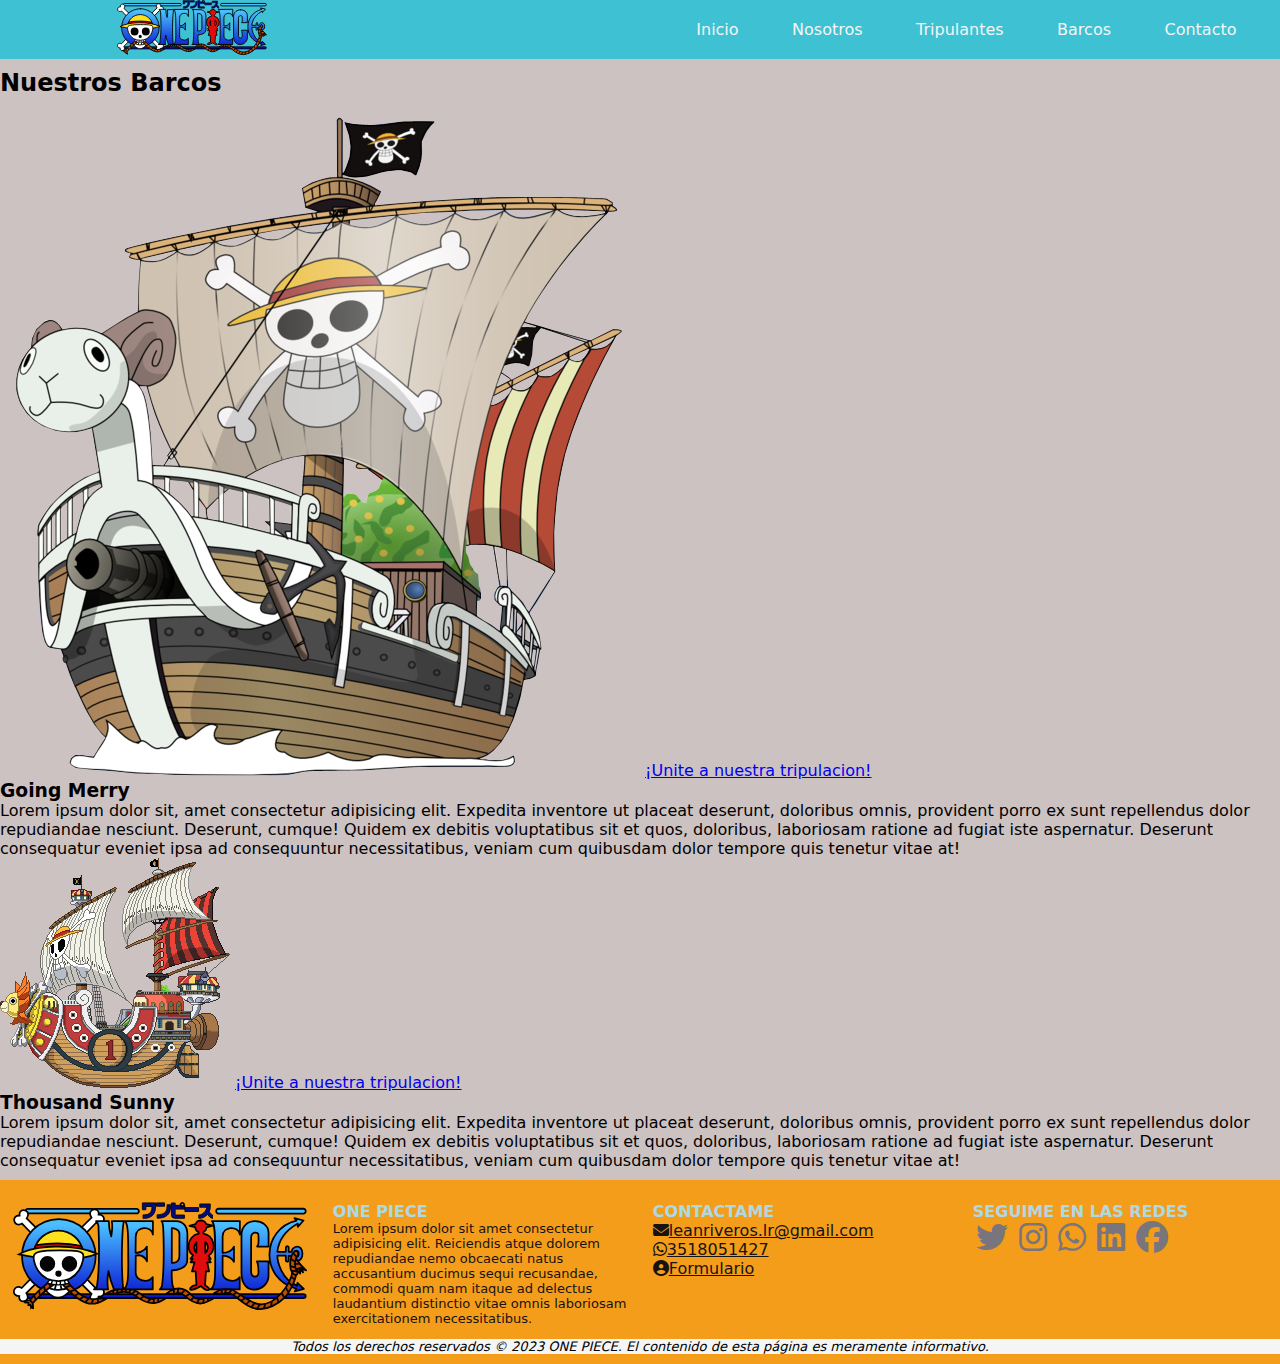
==== pages/barcos.html @ 7fbd8eef "estructura inicial" ====
<!DOCTYPE html>
<html lang="en">
  <head>
    <meta charset="UTF-8" />
    <meta http-equiv="X-UA-Compatible" content="IE=edge" />
    <meta name="viewport" content="width=device-width, initial-scale=1.0" />
    <title>Document</title>
    <!--fontawesome-->
    <link
      rel="stylesheet"
      href="https://cdnjs.cloudflare.com/ajax/libs/font-awesome/6.2.1/css/all.min.css"
    />
    <!--css-->
    <link rel="stylesheet" href="../css/style.css" />
  </head>
  <body>
    <!--HEADER-->
    <header>
      <!--logo-->
      <div class="contenedor_logo">
        <a href="../index.html">
          <img class="logo" src="../assets/imagenes/img-logo.svg" alt=""
        /></a>
      </div>
      <!--navbar-->
      <nav>
        <ul class="navbar">
          <li><a href="../index.html">Inicio</a></li>
          <li><a href="./nosotros.html">Nosotros</a></li>
          <li><a href="./tripulantes.html">Tripulantes</a></li>
          <li><a href="./barcos.html">Barcos</a></li>
          <li><a href="./contacto.html">Contacto</a></li>
        </ul>
      </nav>
    </header>
    <!--MAIN-->
    <main>
      <section>
        <h2>Nuestros Barcos</h2>
        <article class="barco-merry">
          <div>
            <img src="../assets/imagenes/img-barco1.png" alt="merry" />
            <a href="../pages/contacto.html">¡Unite a nuestra tripulacion!</a>
          </div>
          <div>
            <h3>Going Merry</h3>
            <p>
              Lorem ipsum dolor sit, amet consectetur adipisicing elit. Expedita
              inventore ut placeat deserunt, doloribus omnis, provident porro ex
              sunt repellendus dolor repudiandae nesciunt. Deserunt, cumque!
              Quidem ex debitis voluptatibus sit et quos, doloribus, laboriosam
              ratione ad fugiat iste aspernatur. Deserunt consequatur eveniet
              ipsa ad consequuntur necessitatibus, veniam cum quibusdam dolor
              tempore quis tenetur vitae at!
            </p>
          </div>
        </article>
        <article class="barco-sunny">
          <div>
            <img src="../assets/imagenes/img-barco2.png" alt="sunny" />
            <a href="../pages/contacto.html">¡Unite a nuestra tripulacion!</a>
          </div>
          <div>
            <h3>Thousand Sunny</h3>
            <p>
              Lorem ipsum dolor sit, amet consectetur adipisicing elit. Expedita
              inventore ut placeat deserunt, doloribus omnis, provident porro ex
              sunt repellendus dolor repudiandae nesciunt. Deserunt, cumque!
              Quidem ex debitis voluptatibus sit et quos, doloribus, laboriosam
              ratione ad fugiat iste aspernatur. Deserunt consequatur eveniet
              ipsa ad consequuntur necessitatibus, veniam cum quibusdam dolor
              tempore quis tenetur vitae at!
            </p>
          </div>
        </article>
      </section>
    </main>
    <!--FOOTER-->
    <footer>
      <div class="container_footer">
        <div class="logo_footer">
          <a href="../index.html">
            <img src="../assets/imagenes/img-logo.svg" alt=""
          /></a>
        </div>
        <div class="info_footer">
          <h4>ONE PIECE</h4>
          <p>
            Lorem ipsum dolor sit amet consectetur adipisicing elit.
            Reiciendis atque dolorem repudiandae nemo obcaecati natus
            accusantium ducimus sequi recusandae, commodi quam nam itaque ad
            delectus laudantium distinctio vitae omnis laboriosam
            exercitationem necessitatibus.
          </p>
        </div>
        <div class="contactar_footer">
          <h4>CONTACTAME</h4>
          <ul>
            <li>
              <a
                href="https://www.google.com/intl/es/gmail/about/"
                target="_blank"
                ><i class="fa-solid fa-envelope"></i>leanriveros.lr@gmail.com
              </a>
            </li>
            <li>
              <a href="https://web.whatsapp.com/" target="_blank"
                ><i class="fa-brands fa-whatsapp"></i>3518051427
              </a>
            </li>
            <li>
              <a href="./pages/contacto.html" target="_blank"
                ><i class="fa-solid fa-circle-user"></i>Formulario
              </a>
            </li>
          </ul>
        </div>
        <div class="redes_footer">
          <h4>SEGUIME EN LAS REDES</h4>
          <a href="https://twitter.com/" target="_blank"
            ><i class="fa-brands fa-twitter fa-2x"></i
          ></a>
          <a href="https://instagram.com/" target="_blank"
            ><i class="fa-brands fa-instagram fa-2x"></i
          ></a>
          <a href="https://web.whatsapp.com/" target="_blank"
            ><i class="fa-brands fa-whatsapp fa-2x"></i
          ></a>
          <a href="https://ar.linkedin.com/" target="_blank"
            ><i class="fa-brands fa-linkedin fa-2x"></i
          ></a>
          <a href="https://facebook.com/" target="_blank"
            ><i class="fa-brands fa-facebook fa-2x"></i
          ></a>
        </div>
      </div>
      <div class="copyright_footer text-center">
        <p>
          Todos los derechos reservados © 2023 ONE PIECE. El contenido de esta
          página es meramente informativo.
        </p>
      </div>
    </footer>
  </body>
</html>
---- css/style.css ----
*{
    padding: 0;
    margin: 0;
    box-sizing: border-box;
}
body {
    font-family: system-ui, -apple-system, BlinkMacSystemFont, 'Segoe UI', Roboto, Oxygen, Ubuntu, Cantarell, 'Open Sans', 'Helvetica Neue', sans-serif;
}

/* HEADER */
header {
    grid-area: encabezado;
    display: flex;
    background-color: #3EC1D3;
}
nav {
    display: flex;
    justify-content: flex-end;
    width: 70%;
}
.contenedor_logo {
    display: flex;
    justify-content: center;
    align-items: center;
    width: 30%;
}
.contenedor_logo a {
    text-align: center;
}
.logo {
    width: 50%;
}
.navbar {
    display: flex;
    width: 70%;
    list-style-type: none;
    justify-content: space-evenly;
    align-items: center;
}

.navbar li a{
    color: whitesmoke;
    text-decoration: none; 
    padding: 10px;
    border-radius: 50%;  
}
.navbar li a:hover{
    background-color: #0D4C92; 
}
/* MAIN */
main {
    background-color: #cdc2c2;
    padding-top: 10px;
    padding-bottom: 10px;
    grid-area: principal;
}
.index-principal {
    width: 100%;
}

#no_principal {
    background-color: #e6e0e0;
}
.grid-container-index-no_principal {
    display: grid;
    grid-template-columns: 50% 50% ;
    grid-template-rows: 1fr 1fr;
    grid-template-areas:    "imagen-1    descrip-1"
                            "descrip-2   imagen-2";
}
 #no_principal_img1 {
    grid-area: imagen-1;
 }
 
 .img-index {
    width: 100%;
 }

 #no_principal_txt1 {
    grid-area: descrip-1;
 }
 #no_principal_img2 {
    grid-area: imagen-2;
 }
 #no_principal_txt2 {
    grid-area: descrip-2;
 }

 .grid-container-nos {
    display: grid;
    grid-template-columns: 50% 50% ;
    grid-template-rows: 1fr 1fr;
    grid-template-areas:    "img1    img2"
                            "img3   img4";
 }

#nos-img1 {
grid-area: img1;
 }

#nos-img2 {
grid-area: img2;
 }
#nos-img3 {
grid-area: img3;
 }
#nos-img4 {
grid-area: img4;
 }
 .grid-container-nos div {
    display: flex;
    flex-direction: column;
    align-items: center;
 }
.grid-container-nos div img {
    width: 80%;
    padding: 3%;
 }
/* FOOTER */
footer {
    background-color: #F49D1A; 
    padding-top: 10px;
    padding-bottom: 10px;
    grid-area: pie_de_pagina;
}
.container_footer{
    display: flex;
    justify-content: space-around;

}
.container_footer div{
    padding: 1%;
}
h4 {
    color: lightblue;
    font-size: medium;
}
.logo_footer {
    width: 25%;
}
.info_footer {
    text-align: left;
    width: 25%;
}
.info_footer p{
    font-size: small;
    color: rgb(23, 19, 19);
}
.contactar_footer{
    width: 25%;
}
.contactar_footer ul {
    list-style-type: none;
}
.contactar_footer li a {
    color: rgb(23, 19, 19);
}
.redes_footer {
    width: 25%; 
}
.redes_footer a {
    color: #78767c;
    margin: 1%;
}
.copyright_footer {
    background-color: whitesmoke;
}
.copyright_footer p{
   font-size: small;
   font-style: italic;
}

.align-items-center {
    align-items: center;
}
.form {
    border-radius: 5px;
    width: 500px;
    height: auto;
    padding: auto;
    background-color: rgb(235, 83, 83);
}
.form-tittle {
    padding: 10px;
    text-align: center;
}
.form-label {
    display: block;
    font-size: 15px;
}
.form-input {
    border: none;
    outline: none;
    padding: 8px;
    width: 100%;
    margin-bottom: 10px;
    color: #78767c;
    border-bottom: solid 2px #cfb6fd;

}
.form-textarea{
    border: none;
    outline: none;
    padding: 8px;
    font-size: 15px;
    width: 100%;
    margin-bottom: 10px;
    color: #78767c;
    border-bottom: solid 2px #cfb6fd;
}

.text-center {
    text-align: center;
}
#no_principal {
    grid-area: no_principal;
}
/* DESKTOP */
@media screen and (max-width: 1023px){
    .grid-container-index {
        grid-template-columns: 1fr;
        grid-template-rows: 10vh 40vh 80vh 20vh;
        grid-template-areas:   "encabezado"
                               "principal"
                               "no_principal"
                               "pie_de_pagina";
    }

    /* header */
nav {
    justify-content: center;
}

    /* footer */
    .container_footer {
        display: grid;
        grid-template-columns: 1fr 1fr;
        grid-template-rows: 1fr 1fr;
        grid-template-areas:  "seccion1 seccion2"
                              "seccion3 seccion4";
    }
    .logo_footer {
        grid-area: seccion1;
        width: 90%;
    }
    .info_footer {
        grid-area: seccion2;
        width: 90%;
    }
    .contactar_footer {
        grid-area: seccion3;
        width: 90%;
    }
    .redes_footer {
        grid-area: seccion4;
        width: 90%;
    }
}

/* MOBILE */
@media screen and (max-width: 767px){
    .grid-container-index {
        grid-template-columns: 1fr;
        grid-template-rows: 100vh 40vh 80vh 40vh;
        grid-template-areas:   "encabezado"
                               "principal"
                               "no_principal"
                               "pie_de_pagina";}

    /* header */
    
    header {
    flex-direction: column;
    align-items: center;
    justify-content: center;}
 
    nav {
        justify-content: center;}

    .contenedor_logo {
    width: 100%;
    align-items: center;
    justify-content: center;
    }
.contenedor_logo a{
    text-align: center;
}
    .logo {
    width: 70%;
    }
    .navbar {
    width: 50%;
    justify-content: center;
    align-items: center;
    flex-direction: column;
}

.navbar li {
    margin: 12px;
}
  
/* main */
                               
.grid-container-index-no_principal {
    grid-template-columns: 1fr ;
    grid-template-rows: 1fr 1fr 1fr 1fr;
    grid-template-areas:    "imagen-1"
                            "descrip-1"
                            "imagen-2"
                            "descrip-2";
}

 #no_principal_txt1 {
    text-align: center;
 }

 #no_principal_txt2 {
    text-align: center;
 }

 .grid-container-nos {
    grid-template-columns: 1fr ;
    grid-template-rows: 1fr 1fr 1fr 1fr;
    grid-template-areas:    "img1"
                            "img2"
                            "img3"
                            "img4";
 }
    /*footer */
    .container_footer{
        display: flex;
        flex-direction: column;
        justify-content: center;
        align-items: center; }  
        
    .logo_footer {
            width: 75%;
        }
    .info_footer {
            text-align: center;
            width: 75%;
        }
       
    .contactar_footer{
            text-align: center;
            width: 75%;            
        }
       
    .redes_footer {
            text-align: center;
            width: 75%; 
        } 
}
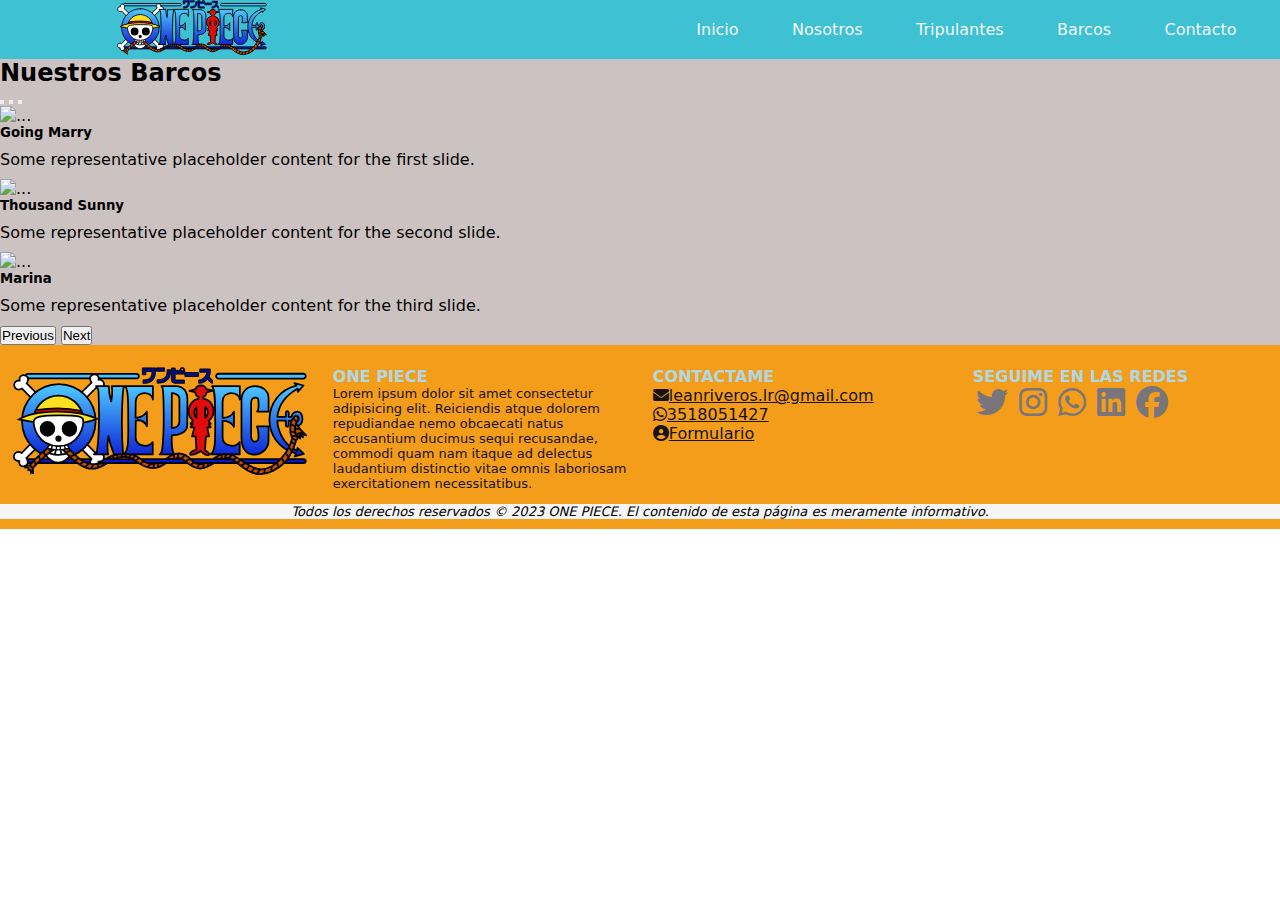
==== commit 5f7b48dd: "meta kw, desc, resposive en contacto, titulos" ====
--- a/pages/barcos.html
+++ b/pages/barcos.html
@@ -1,145 +1,162 @@
-<!DOCTYPE html>
-<html lang="en">
-  <head>
-    <meta charset="UTF-8" />
-    <meta http-equiv="X-UA-Compatible" content="IE=edge" />
-    <meta name="viewport" content="width=device-width, initial-scale=1.0" />
-    <title>Document</title>
-    <!--fontawesome-->
-    <link
-      rel="stylesheet"
-      href="https://cdnjs.cloudflare.com/ajax/libs/font-awesome/6.2.1/css/all.min.css"
-    />
-    <!--css-->
-    <link rel="stylesheet" href="../css/style.css" />
-  </head>
-  <body>
-    <!--HEADER-->
-    <header>
-      <!--logo-->
-      <div class="contenedor_logo">
-        <a href="../index.html">
-          <img class="logo" src="../assets/imagenes/img-logo.svg" alt=""
-        /></a>
-      </div>
-      <!--navbar-->
-      <nav>
-        <ul class="navbar">
-          <li><a href="../index.html">Inicio</a></li>
-          <li><a href="./nosotros.html">Nosotros</a></li>
-          <li><a href="./tripulantes.html">Tripulantes</a></li>
-          <li><a href="./barcos.html">Barcos</a></li>
-          <li><a href="./contacto.html">Contacto</a></li>
-        </ul>
-      </nav>
-    </header>
-    <!--MAIN-->
-    <main>
-      <section>
-        <h2>Nuestros Barcos</h2>
-        <article class="barco-merry">
-          <div>
-            <img src="../assets/imagenes/img-barco1.png" alt="merry" />
-            <a href="../pages/contacto.html">¡Unite a nuestra tripulacion!</a>
-          </div>
-          <div>
-            <h3>Going Merry</h3>
-            <p>
-              Lorem ipsum dolor sit, amet consectetur adipisicing elit. Expedita
-              inventore ut placeat deserunt, doloribus omnis, provident porro ex
-              sunt repellendus dolor repudiandae nesciunt. Deserunt, cumque!
-              Quidem ex debitis voluptatibus sit et quos, doloribus, laboriosam
-              ratione ad fugiat iste aspernatur. Deserunt consequatur eveniet
-              ipsa ad consequuntur necessitatibus, veniam cum quibusdam dolor
-              tempore quis tenetur vitae at!
-            </p>
-          </div>
-        </article>
-        <article class="barco-sunny">
-          <div>
-            <img src="../assets/imagenes/img-barco2.png" alt="sunny" />
-            <a href="../pages/contacto.html">¡Unite a nuestra tripulacion!</a>
-          </div>
-          <div>
-            <h3>Thousand Sunny</h3>
-            <p>
-              Lorem ipsum dolor sit, amet consectetur adipisicing elit. Expedita
-              inventore ut placeat deserunt, doloribus omnis, provident porro ex
-              sunt repellendus dolor repudiandae nesciunt. Deserunt, cumque!
-              Quidem ex debitis voluptatibus sit et quos, doloribus, laboriosam
-              ratione ad fugiat iste aspernatur. Deserunt consequatur eveniet
-              ipsa ad consequuntur necessitatibus, veniam cum quibusdam dolor
-              tempore quis tenetur vitae at!
-            </p>
-          </div>
-        </article>
-      </section>
-    </main>
-    <!--FOOTER-->
-    <footer>
-      <div class="container_footer">
-        <div class="logo_footer">
-          <a href="../index.html">
-            <img src="../assets/imagenes/img-logo.svg" alt=""
-          /></a>
-        </div>
-        <div class="info_footer">
-          <h4>ONE PIECE</h4>
-          <p>
-            Lorem ipsum dolor sit amet consectetur adipisicing elit.
-            Reiciendis atque dolorem repudiandae nemo obcaecati natus
-            accusantium ducimus sequi recusandae, commodi quam nam itaque ad
-            delectus laudantium distinctio vitae omnis laboriosam
-            exercitationem necessitatibus.
-          </p>
-        </div>
-        <div class="contactar_footer">
-          <h4>CONTACTAME</h4>
-          <ul>
-            <li>
-              <a
-                href="https://www.google.com/intl/es/gmail/about/"
-                target="_blank"
-                ><i class="fa-solid fa-envelope"></i>leanriveros.lr@gmail.com
-              </a>
-            </li>
-            <li>
-              <a href="https://web.whatsapp.com/" target="_blank"
-                ><i class="fa-brands fa-whatsapp"></i>3518051427
-              </a>
-            </li>
-            <li>
-              <a href="./pages/contacto.html" target="_blank"
-                ><i class="fa-solid fa-circle-user"></i>Formulario
-              </a>
-            </li>
-          </ul>
-        </div>
-        <div class="redes_footer">
-          <h4>SEGUIME EN LAS REDES</h4>
-          <a href="https://twitter.com/" target="_blank"
-            ><i class="fa-brands fa-twitter fa-2x"></i
-          ></a>
-          <a href="https://instagram.com/" target="_blank"
-            ><i class="fa-brands fa-instagram fa-2x"></i
-          ></a>
-          <a href="https://web.whatsapp.com/" target="_blank"
-            ><i class="fa-brands fa-whatsapp fa-2x"></i
-          ></a>
-          <a href="https://ar.linkedin.com/" target="_blank"
-            ><i class="fa-brands fa-linkedin fa-2x"></i
-          ></a>
-          <a href="https://facebook.com/" target="_blank"
-            ><i class="fa-brands fa-facebook fa-2x"></i
-          ></a>
-        </div>
-      </div>
-      <div class="copyright_footer text-center">
-        <p>
-          Todos los derechos reservados © 2023 ONE PIECE. El contenido de esta
-          página es meramente informativo.
-        </p>
-      </div>
-    </footer>
-  </body>
-</html>
+<!DOCTYPE html>
+<html lang="en">
+  <head>
+    <meta charset="UTF-8" />
+    <meta http-equiv="X-UA-Compatible" content="IE=edge" />
+    <meta name="viewport" content="width=device-width, initial-scale=1.0" />
+    <meta name="keywords" content="onepiece, manga, anime, barcos, sunny, going">
+    <meta name="description" content="te mostramos imagenes de nuestros barcos">
+    <title>Barcos | One Piece</title>
+    <!--cdn bootstrap css-->
+    <link
+      href="https://cdn.jsdelivr.net/npm/bootstrap@5.3.0-alpha1/dist/css/bootstrap.min.css"
+      rel="stylesheet"
+      integrity="sha384-GLhlTQ8iRABdZLl6O3oVMWSktQOp6b7In1Zl3/Jr59b6EGGoI1aFkw7cmDA6j6gD"
+      crossorigin="anonymous"
+    />
+    <!--fontawesome-->
+    <link
+      rel="stylesheet"
+      href="https://cdnjs.cloudflare.com/ajax/libs/font-awesome/6.2.1/css/all.min.css"
+    />
+    <!--css-->
+    <link rel="stylesheet" href="../css/style.css" />
+  </head>
+  <body>
+    <!--HEADER-->
+    <header>
+      <!--logo-->
+      <div class="contenedor_logo">
+        <a href="../index.html">
+          <img class="logo" src="../assets/imagenes/img-logo.svg" alt=""
+        /></a>
+      </div>
+      <!--navbar-->
+      <nav>
+        <ul class="navbar">
+          <li><a href="../index.html">Inicio</a></li>
+          <li><a href="./nosotros.html">Nosotros</a></li>
+          <li><a href="./tripulantes.html">Tripulantes</a></li>
+          <li><a href="./barcos.html">Barcos</a></li>
+          <li><a href="./contacto.html">Contacto</a></li>
+        </ul>
+      </nav>
+    </header>
+    <!--MAIN-->
+    <main>
+      <section>
+        <h2>Nuestros Barcos</h2>
+        <div id="carouselExampleCaptions" class="carousel slide">
+          <div class="carousel-indicators">
+            <button type="button" data-bs-target="#carouselExampleCaptions" data-bs-slide-to="0" class="active" aria-current="true" aria-label="Slide 1"></button>
+            <button type="button" data-bs-target="#carouselExampleCaptions" data-bs-slide-to="1" aria-label="Slide 2"></button>
+            <button type="button" data-bs-target="#carouselExampleCaptions" data-bs-slide-to="2" aria-label="Slide 3"></button>
+          </div>
+          <div class="carousel-inner">
+            <div class="carousel-item active">
+              <img src="../assets/imagenes/Going-Merry.png" class="d-block w-100" alt="...">
+              <div class="carousel-caption d-none d-md-block">
+                <h5>Going Marry</h5>
+                <p>Some representative placeholder content for the first slide.</p>
+              </div>
+            </div>
+            <div class="carousel-item">
+              <img src="../assets/imagenes/Thousand-Sunny.png" class="d-block w-100" alt="...">
+              <div class="carousel-caption d-none d-md-block">
+                <h5>Thousand Sunny</h5>
+                <p>Some representative placeholder content for the second slide.</p>
+              </div>
+            </div>
+            <div class="carousel-item">
+              <img src="../assets/imagenes/Marina-sheep.jfif" class="d-block w-100" alt="...">
+              <div class="carousel-caption d-none d-md-block">
+                <h5>Marina</h5>
+                <p>Some representative placeholder content for the third slide.</p>
+              </div>
+            </div>
+          </div>
+          <button class="carousel-control-prev" type="button" data-bs-target="#carouselExampleCaptions" data-bs-slide="prev">
+            <span class="carousel-control-prev-icon" aria-hidden="true"></span>
+            <span class="visually-hidden">Previous</span>
+          </button>
+          <button class="carousel-control-next" type="button" data-bs-target="#carouselExampleCaptions" data-bs-slide="next">
+            <span class="carousel-control-next-icon" aria-hidden="true"></span>
+            <span class="visually-hidden">Next</span>
+          </button>
+        </div>
+      </section>
+    </main>
+    <!--FOOTER-->
+    <footer>
+      <div class="container_footer">
+        <div class="logo_footer">
+          <a href="../index.html">
+            <img src="../assets/imagenes/img-logo.svg" alt=""
+          /></a>
+        </div>
+        <div class="info_footer">
+          <h4>ONE PIECE</h4>
+          <p>
+            Lorem ipsum dolor sit amet consectetur adipisicing elit.
+            Reiciendis atque dolorem repudiandae nemo obcaecati natus
+            accusantium ducimus sequi recusandae, commodi quam nam itaque ad
+            delectus laudantium distinctio vitae omnis laboriosam
+            exercitationem necessitatibus.
+          </p>
+        </div>
+        <div class="contactar_footer">
+          <h4>CONTACTAME</h4>
+          <ul>
+            <li>
+              <a
+                href="https://www.google.com/intl/es/gmail/about/"
+                target="_blank"
+                ><i class="fa-solid fa-envelope"></i>leanriveros.lr@gmail.com
+              </a>
+            </li>
+            <li>
+              <a href="https://web.whatsapp.com/" target="_blank"
+                ><i class="fa-brands fa-whatsapp"></i>3518051427
+              </a>
+            </li>
+            <li>
+              <a href="./pages/contacto.html" target="_blank"
+                ><i class="fa-solid fa-circle-user"></i>Formulario
+              </a>
+            </li>
+          </ul>
+        </div>
+        <div class="redes_footer">
+          <h4>SEGUIME EN LAS REDES</h4>
+          <a href="https://twitter.com/" target="_blank"
+            ><i class="fa-brands fa-twitter fa-2x"></i
+          ></a>
+          <a href="https://instagram.com/" target="_blank"
+            ><i class="fa-brands fa-instagram fa-2x"></i
+          ></a>
+          <a href="https://web.whatsapp.com/" target="_blank"
+            ><i class="fa-brands fa-whatsapp fa-2x"></i
+          ></a>
+          <a href="https://ar.linkedin.com/" target="_blank"
+            ><i class="fa-brands fa-linkedin fa-2x"></i
+          ></a>
+          <a href="https://facebook.com/" target="_blank"
+            ><i class="fa-brands fa-facebook fa-2x"></i
+          ></a>
+        </div>
+      </div>
+      <div class="copyright_footer text-center">
+        <p>
+          Todos los derechos reservados © 2023 ONE PIECE. El contenido de esta
+          página es meramente informativo.
+        </p>
+      </div>
+    </footer>
+     <!-- CDN BOOTSTRAP JS-->
+     <script
+     src="https://cdn.jsdelivr.net/npm/bootstrap@5.3.0-alpha1/dist/js/bootstrap.bundle.min.js"
+     integrity="sha384-w76AqPfDkMBDXo30jS1Sgez6pr3x5MlQ1ZAGC+nuZB+EYdgRZgiwxhTBTkF7CXvN"
+     crossorigin="anonymous"
+   ></script>
+  </body>
+</html>
--- a/css/style.css
+++ b/css/style.css
@@ -1,353 +1,393 @@
-*{
-    padding: 0;
-    margin: 0;
-    box-sizing: border-box;
-}
+* {
+  padding: 0;
+  margin: 0;
+  box-sizing: border-box;
+}
+
 body {
-    font-family: system-ui, -apple-system, BlinkMacSystemFont, 'Segoe UI', Roboto, Oxygen, Ubuntu, Cantarell, 'Open Sans', 'Helvetica Neue', sans-serif;
-}
-
-/* HEADER */
+  font-family: system-ui, -apple-system, BlinkMacSystemFont, "Segoe UI", Roboto, Oxygen, Ubuntu, Cantarell, "Open Sans", "Helvetica Neue", sans-serif;
+}
+
 header {
-    grid-area: encabezado;
+  grid-area: encabezado;
+  display: flex;
+  background-color: #3EC1D3;
+}
+header nav {
+  display: flex;
+  justify-content: flex-end;
+  width: 70%;
+}
+
+.contenedor_logo {
+  display: flex;
+  justify-content: center;
+  align-items: center;
+  width: 30%;
+}
+.contenedor_logo a {
+  text-align: center;
+}
+
+.logo {
+  width: 50%;
+}
+
+.navbar {
+  display: flex;
+  width: 70%;
+  list-style-type: none;
+  justify-content: space-evenly;
+  align-items: center;
+  text-align: center;
+}
+.navbar li a {
+  color: whitesmoke;
+  text-decoration: none;
+  padding: 10px;
+  border-radius: 50%;
+}
+.navbar li a:hover {
+  background-color: #0D4C92;
+}
+
+main {
+  display: flex;
+  flex-direction: column;
+  align-items: center;
+  background-color: #cdc2c2;
+  padding: 10px, 10px, 10px, 10px;
+  grid-area: principal;
+}
+main section {
+  width: 100%;
+}
+main section p {
+  margin-bottom: 10px;
+  margin-top: 10px;
+}
+
+.img-index {
+  width: 100%;
+}
+
+.text-center {
+  text-align: center;
+}
+
+.align-items-center {
+  align-items: center;
+}
+
+footer {
+  background-color: #F49D1A;
+  padding-top: 10px;
+  padding-bottom: 10px;
+  grid-area: pie_de_pagina;
+}
+
+h4 {
+  color: lightblue;
+  font-size: medium;
+}
+
+.logo_footer {
+  width: 25%;
+}
+
+.info_footer {
+  text-align: left;
+  width: 25%;
+}
+.info_footer p {
+  font-size: small;
+  color: rgb(23, 19, 19);
+}
+
+.contactar_footer {
+  width: 25%;
+}
+.contactar_footer ul {
+  list-style-type: none;
+}
+.contactar_footer ul li a {
+  color: rgb(23, 19, 19);
+}
+
+.redes_footer {
+  width: 25%;
+}
+.redes_footer a {
+  color: #78767c;
+  margin: 1%;
+}
+
+.copyright_footer {
+  background-color: whitesmoke;
+}
+.copyright_footer p {
+  font-size: small;
+  font-style: italic;
+}
+
+.form {
+  border-radius: 5px;
+  width: 500px;
+  height: auto;
+  padding: auto;
+  background-color: rgb(235, 83, 83);
+}
+.form-tittle {
+  padding: 10px;
+  text-align: center;
+}
+.form-label {
+  display: block;
+  font-size: 15px;
+}
+.form-input {
+  border: none;
+  outline: none;
+  padding: 8px;
+  width: 100%;
+  margin-bottom: 10px;
+  color: #78767c;
+  border-bottom: solid 2px #cfb6fd;
+}
+.form-textarea {
+  border: none;
+  outline: none;
+  padding: 8px;
+  font-size: 15px;
+  width: 100%;
+  margin-bottom: 10px;
+  color: #78767c;
+  border-bottom: solid 2px #cfb6fd;
+}
+
+.grid-container-index-no_principal {
+  display: grid;
+  grid-template-columns: 50% 50%;
+  grid-template-rows: 1fr 1fr;
+  gap: 5px;
+  grid-template-areas: "imagen-1    descrip-1" "descrip-2   imagen-2";
+}
+
+#no_principal_img1 {
+  grid-area: imagen-1;
+}
+
+#no_principal_txt1 {
+  grid-area: descrip-1;
+}
+
+#no_principal_img2 {
+  grid-area: imagen-2;
+}
+
+#no_principal_txt2 {
+  grid-area: descrip-2;
+}
+
+#no_principal {
+  background-color: #e6e0e0;
+  grid-area: no_principal;
+}
+
+.grid-container-nos {
+  display: grid;
+  grid-template-columns: 50% 50%;
+  grid-template-rows: 1fr 1fr;
+  gap: 5px;
+  grid-template-areas: "img1    img2" "img3   img4";
+}
+.grid-container-nos div {
+  display: flex;
+  flex-direction: column;
+  align-items: center;
+}
+.grid-container-nos div img {
+  width: 80%;
+  padding: 3%;
+  border-radius: 50%;
+}
+
+#nos-img1 {
+  grid-area: img1;
+}
+
+#nos-img2 {
+  grid-area: img2;
+}
+
+#nos-img3 {
+  grid-area: img3;
+}
+
+#nos-img4 {
+  grid-area: img4;
+}
+
+.container_footer {
+  display: flex;
+  justify-content: space-around;
+}
+.container_footer div {
+  padding: 1%;
+}
+
+.flex-container-index {
+  display: flex;
+  flex-direction: column;
+  text-align: center;
+  align-items: center;
+  justify-content: space-around;
+}
+
+/* DESKTOP */
+@media screen and (max-width: 1023px) {
+  .grid-container-index {
+    grid-template-columns: 1fr;
+    grid-template-rows: 10vh 40vh 80vh 20vh;
+    grid-template-areas: "encabezado" "principal" "no_principal" "pie_de_pagina";
+  }
+  /* header */
+  nav {
+    justify-content: center;
+  }
+  /* footer */
+  .container_footer {
+    display: grid;
+    grid-template-columns: 1fr 1fr;
+    grid-template-rows: 1fr 1fr;
+    gap: 5px;
+    grid-template-areas: "seccion1 seccion2" "seccion3 seccion4";
+  }
+  .logo_footer {
+    grid-area: seccion1;
+    width: 90%;
+  }
+  .info_footer {
+    grid-area: seccion2;
+    width: 90%;
+  }
+  .contactar_footer {
+    grid-area: seccion3;
+    width: 90%;
+  }
+  .redes_footer {
+    grid-area: seccion4;
+    width: 90%;
+  }
+}
+/* MOBILE */
+@media screen and (max-width: 767px) {
+  .grid-container-index {
+    grid-template-columns: 1fr;
+    grid-template-rows: 100vh 40vh 80vh 40vh;
+    grid-template-areas: "encabezado" "principal" "no_principal" "pie_de_pagina";
+  }
+  /* header */
+  header {
+    flex-direction: column;
+    align-items: center;
+    justify-content: center;
+  }
+  nav {
     display: flex;
-    background-color: #3EC1D3;
-}
-nav {
+    flex-direction: column;
+    justify-content: center;
+    align-items: center;
+  }
+  .contenedor_logo {
+    width: 100%;
+    align-items: center;
+    justify-content: center;
+  }
+  .contenedor_logo a {
+    text-align: center;
+  }
+  .logo {
+    width: 70%;
+  }
+  .navbar {
+    width: 100%;
+    justify-content: center;
+    align-items: center;
+    flex-direction: column;
+  }
+  .navbar li {
+    margin: 12px;
+  }
+  /* main */
+  .grid-container-index-no_principal {
+    grid-template-columns: 1fr;
+    grid-template-rows: 1fr 1fr 1fr 1fr;
+    grid-template-areas: "imagen-1" "descrip-1" "imagen-2" "descrip-2";
+  }
+  #no_principal_txt1 {
+    text-align: center;
+  }
+  #no_principal_txt2 {
+    text-align: center;
+  }
+  .grid-container-nos {
+    grid-template-columns: 1fr;
+    grid-template-rows: 1fr 1fr 1fr 1fr;
+    grid-template-areas: "img1" "img2" "img3" "img4";
+  }
+  /*contacto*/
+  .form {
+    border-radius: 10px;
+    width: 100%;
+    height: auto;
+  }
+  .form-tittle {
+    padding: 10px;
+    text-align: center;
+    font-size: 25px;
+  }
+  .form-label {
+    text-align: center;
+  }
+  .form-input {
+    text-align: center;
+  }
+  .form-textarea {
+    text-align: center;
+    height: 100px;
+  }
+  .form .form-checkbox {
     display: flex;
-    justify-content: flex-end;
-    width: 70%;
-}
-.contenedor_logo {
+    flex-direction: column;
+    align-items: center;
+  }
+  .form .form-button {
     display: flex;
-    justify-content: center;
-    align-items: center;
-    width: 30%;
-}
-.contenedor_logo a {
-    text-align: center;
-}
-.logo {
-    width: 50%;
-}
-.navbar {
+    flex-direction: column;
+    width: 100%;
+    align-items: center;
+  }
+  /*footer */
+  .container_footer {
     display: flex;
-    width: 70%;
-    list-style-type: none;
-    justify-content: space-evenly;
-    align-items: center;
-}
-
-.navbar li a{
-    color: whitesmoke;
-    text-decoration: none; 
-    padding: 10px;
-    border-radius: 50%;  
-}
-.navbar li a:hover{
-    background-color: #0D4C92; 
-}
-/* MAIN */
-main {
-    background-color: #cdc2c2;
-    padding-top: 10px;
-    padding-bottom: 10px;
-    grid-area: principal;
-}
-.index-principal {
-    width: 100%;
-}
-
-#no_principal {
-    background-color: #e6e0e0;
-}
-.grid-container-index-no_principal {
-    display: grid;
-    grid-template-columns: 50% 50% ;
-    grid-template-rows: 1fr 1fr;
-    grid-template-areas:    "imagen-1    descrip-1"
-                            "descrip-2   imagen-2";
-}
- #no_principal_img1 {
-    grid-area: imagen-1;
- }
- 
- .img-index {
-    width: 100%;
- }
-
- #no_principal_txt1 {
-    grid-area: descrip-1;
- }
- #no_principal_img2 {
-    grid-area: imagen-2;
- }
- #no_principal_txt2 {
-    grid-area: descrip-2;
- }
-
- .grid-container-nos {
-    display: grid;
-    grid-template-columns: 50% 50% ;
-    grid-template-rows: 1fr 1fr;
-    grid-template-areas:    "img1    img2"
-                            "img3   img4";
- }
-
-#nos-img1 {
-grid-area: img1;
- }
-
-#nos-img2 {
-grid-area: img2;
- }
-#nos-img3 {
-grid-area: img3;
- }
-#nos-img4 {
-grid-area: img4;
- }
- .grid-container-nos div {
-    display: flex;
-    flex-direction: column;
-    align-items: center;
- }
-.grid-container-nos div img {
-    width: 80%;
-    padding: 3%;
- }
-/* FOOTER */
-footer {
-    background-color: #F49D1A; 
-    padding-top: 10px;
-    padding-bottom: 10px;
-    grid-area: pie_de_pagina;
-}
-.container_footer{
-    display: flex;
-    justify-content: space-around;
-
-}
-.container_footer div{
-    padding: 1%;
-}
-h4 {
-    color: lightblue;
-    font-size: medium;
-}
-.logo_footer {
-    width: 25%;
-}
-.info_footer {
-    text-align: left;
-    width: 25%;
-}
-.info_footer p{
-    font-size: small;
-    color: rgb(23, 19, 19);
-}
-.contactar_footer{
-    width: 25%;
-}
-.contactar_footer ul {
-    list-style-type: none;
-}
-.contactar_footer li a {
-    color: rgb(23, 19, 19);
-}
-.redes_footer {
-    width: 25%; 
-}
-.redes_footer a {
-    color: #78767c;
-    margin: 1%;
-}
-.copyright_footer {
-    background-color: whitesmoke;
-}
-.copyright_footer p{
-   font-size: small;
-   font-style: italic;
-}
-
-.align-items-center {
-    align-items: center;
-}
-.form {
-    border-radius: 5px;
-    width: 500px;
-    height: auto;
-    padding: auto;
-    background-color: rgb(235, 83, 83);
-}
-.form-tittle {
-    padding: 10px;
-    text-align: center;
-}
-.form-label {
-    display: block;
-    font-size: 15px;
-}
-.form-input {
-    border: none;
-    outline: none;
-    padding: 8px;
-    width: 100%;
-    margin-bottom: 10px;
-    color: #78767c;
-    border-bottom: solid 2px #cfb6fd;
-
-}
-.form-textarea{
-    border: none;
-    outline: none;
-    padding: 8px;
-    font-size: 15px;
-    width: 100%;
-    margin-bottom: 10px;
-    color: #78767c;
-    border-bottom: solid 2px #cfb6fd;
-}
-
-.text-center {
-    text-align: center;
-}
-#no_principal {
-    grid-area: no_principal;
-}
-/* DESKTOP */
-@media screen and (max-width: 1023px){
-    .grid-container-index {
-        grid-template-columns: 1fr;
-        grid-template-rows: 10vh 40vh 80vh 20vh;
-        grid-template-areas:   "encabezado"
-                               "principal"
-                               "no_principal"
-                               "pie_de_pagina";
-    }
-
-    /* header */
-nav {
-    justify-content: center;
-}
-
-    /* footer */
-    .container_footer {
-        display: grid;
-        grid-template-columns: 1fr 1fr;
-        grid-template-rows: 1fr 1fr;
-        grid-template-areas:  "seccion1 seccion2"
-                              "seccion3 seccion4";
-    }
-    .logo_footer {
-        grid-area: seccion1;
-        width: 90%;
-    }
-    .info_footer {
-        grid-area: seccion2;
-        width: 90%;
-    }
-    .contactar_footer {
-        grid-area: seccion3;
-        width: 90%;
-    }
-    .redes_footer {
-        grid-area: seccion4;
-        width: 90%;
-    }
-}
-
-/* MOBILE */
-@media screen and (max-width: 767px){
-    .grid-container-index {
-        grid-template-columns: 1fr;
-        grid-template-rows: 100vh 40vh 80vh 40vh;
-        grid-template-areas:   "encabezado"
-                               "principal"
-                               "no_principal"
-                               "pie_de_pagina";}
-
-    /* header */
-    
-    header {
-    flex-direction: column;
-    align-items: center;
-    justify-content: center;}
- 
-    nav {
-        justify-content: center;}
-
-    .contenedor_logo {
-    width: 100%;
-    align-items: center;
-    justify-content: center;
-    }
-.contenedor_logo a{
-    text-align: center;
-}
-    .logo {
-    width: 70%;
-    }
-    .navbar {
-    width: 50%;
-    justify-content: center;
-    align-items: center;
-    flex-direction: column;
-}
-
-.navbar li {
-    margin: 12px;
-}
-  
-/* main */
-                               
-.grid-container-index-no_principal {
-    grid-template-columns: 1fr ;
-    grid-template-rows: 1fr 1fr 1fr 1fr;
-    grid-template-areas:    "imagen-1"
-                            "descrip-1"
-                            "imagen-2"
-                            "descrip-2";
-}
-
- #no_principal_txt1 {
-    text-align: center;
- }
-
- #no_principal_txt2 {
-    text-align: center;
- }
-
- .grid-container-nos {
-    grid-template-columns: 1fr ;
-    grid-template-rows: 1fr 1fr 1fr 1fr;
-    grid-template-areas:    "img1"
-                            "img2"
-                            "img3"
-                            "img4";
- }
-    /*footer */
-    .container_footer{
-        display: flex;
-        flex-direction: column;
-        justify-content: center;
-        align-items: center; }  
-        
-    .logo_footer {
-            width: 75%;
-        }
-    .info_footer {
-            text-align: center;
-            width: 75%;
-        }
-       
-    .contactar_footer{
-            text-align: center;
-            width: 75%;            
-        }
-       
-    .redes_footer {
-            text-align: center;
-            width: 75%; 
-        } 
-}+    flex-direction: column;
+    justify-content: center;
+    align-items: center;
+  }
+  .logo_footer {
+    width: 75%;
+  }
+  .info_footer {
+    text-align: center;
+    width: 75%;
+  }
+  .contactar_footer {
+    text-align: center;
+    width: 75%;
+  }
+  .redes_footer {
+    text-align: center;
+    width: 75%;
+  }
+}/*# sourceMappingURL=style.css.map */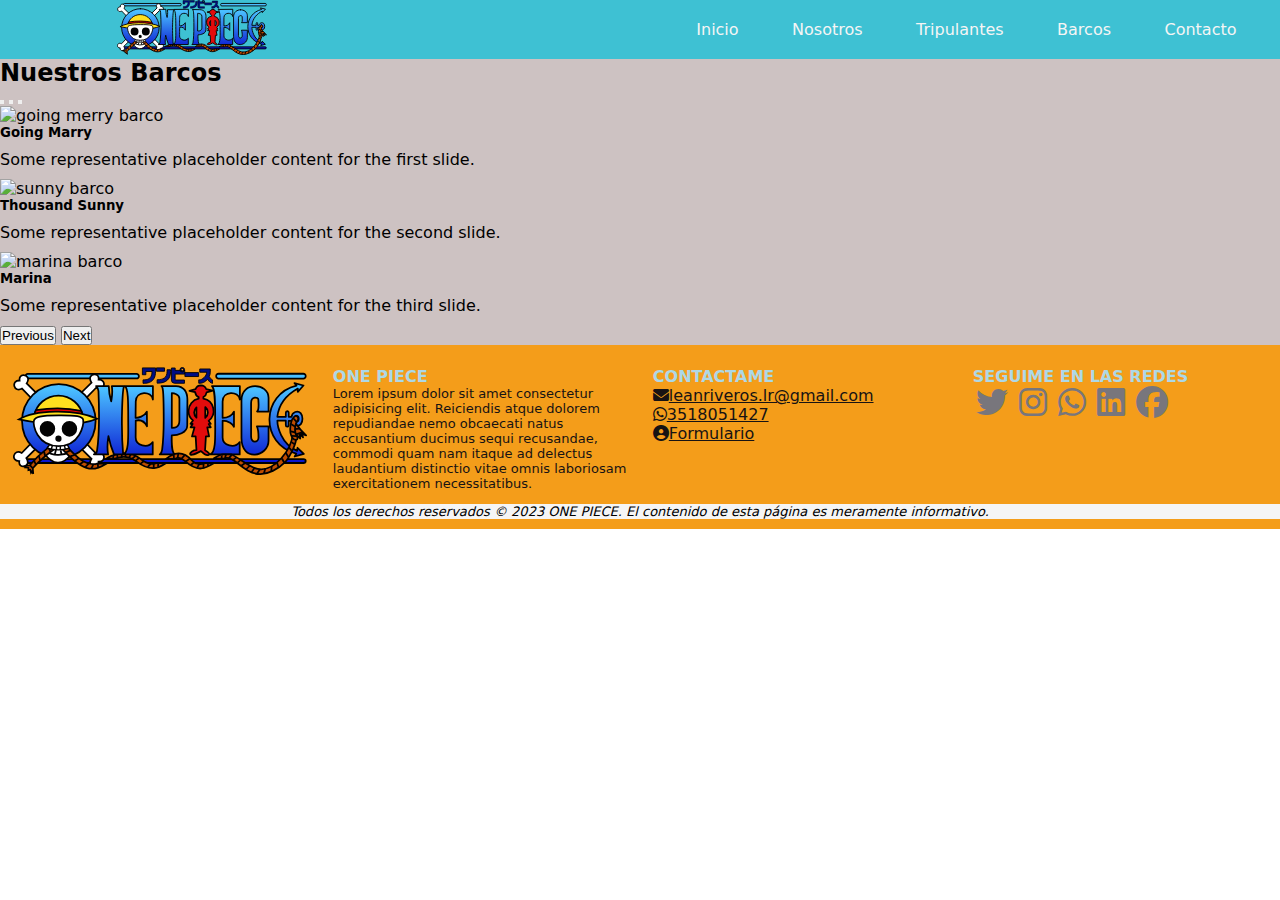
==== commit aa2fc0b5: "alt a img" ====
--- a/pages/barcos.html
+++ b/pages/barcos.html
@@ -5,7 +5,7 @@
     <meta http-equiv="X-UA-Compatible" content="IE=edge" />
     <meta name="viewport" content="width=device-width, initial-scale=1.0" />
     <meta name="keywords" content="onepiece, manga, anime, barcos, sunny, going">
-    <meta name="description" content="te mostramos imagenes de nuestros barcos">
+    <meta name="description" content="galeria de imagenes de barcos, te mostramos imagenes de nuestros barcos">
     <title>Barcos | One Piece</title>
     <!--cdn bootstrap css-->
     <link
@@ -28,7 +28,7 @@
       <!--logo-->
       <div class="contenedor_logo">
         <a href="../index.html">
-          <img class="logo" src="../assets/imagenes/img-logo.svg" alt=""
+          <img class="logo" src="../assets/imagenes/img-logo.svg" alt="logo one piece"
         /></a>
       </div>
       <!--navbar-->
@@ -54,21 +54,21 @@
           </div>
           <div class="carousel-inner">
             <div class="carousel-item active">
-              <img src="../assets/imagenes/Going-Merry.png" class="d-block w-100" alt="...">
+              <img src="../assets/imagenes/Going-Merry.png" class="d-block w-100" alt="going merry barco">
               <div class="carousel-caption d-none d-md-block">
                 <h5>Going Marry</h5>
                 <p>Some representative placeholder content for the first slide.</p>
               </div>
             </div>
             <div class="carousel-item">
-              <img src="../assets/imagenes/Thousand-Sunny.png" class="d-block w-100" alt="...">
+              <img src="../assets/imagenes/Thousand-Sunny.png" class="d-block w-100" alt="sunny barco">
               <div class="carousel-caption d-none d-md-block">
                 <h5>Thousand Sunny</h5>
                 <p>Some representative placeholder content for the second slide.</p>
               </div>
             </div>
             <div class="carousel-item">
-              <img src="../assets/imagenes/Marina-sheep.jfif" class="d-block w-100" alt="...">
+              <img src="../assets/imagenes/Marina-sheep.jfif" class="d-block w-100" alt="marina barco">
               <div class="carousel-caption d-none d-md-block">
                 <h5>Marina</h5>
                 <p>Some representative placeholder content for the third slide.</p>
@@ -91,7 +91,7 @@
       <div class="container_footer">
         <div class="logo_footer">
           <a href="../index.html">
-            <img src="../assets/imagenes/img-logo.svg" alt=""
+            <img src="../assets/imagenes/img-logo.svg" alt="logo one piece"
           /></a>
         </div>
         <div class="info_footer">
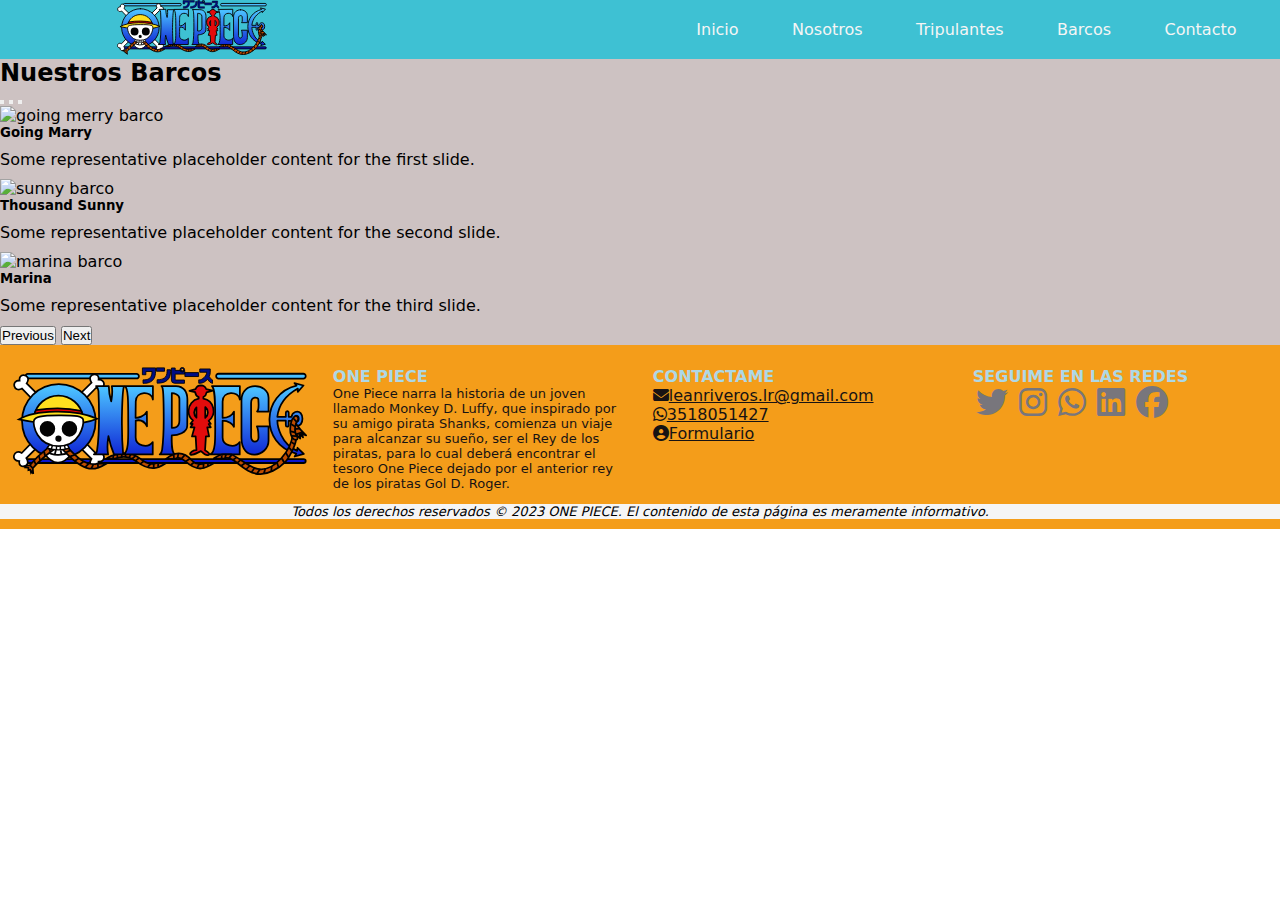
==== commit fa8f49dd: "lorem por texto" ====
--- a/pages/barcos.html
+++ b/pages/barcos.html
@@ -4,8 +4,14 @@
     <meta charset="UTF-8" />
     <meta http-equiv="X-UA-Compatible" content="IE=edge" />
     <meta name="viewport" content="width=device-width, initial-scale=1.0" />
-    <meta name="keywords" content="onepiece, manga, anime, barcos, sunny, going">
-    <meta name="description" content="galeria de imagenes de barcos, te mostramos imagenes de nuestros barcos">
+    <meta
+      name="keywords"
+      content="onepiece, manga, anime, barcos, sunny, going"
+    />
+    <meta
+      name="description"
+      content="galeria de imagenes de barcos, te mostramos imagenes de nuestros barcos"
+    />
     <title>Barcos | One Piece</title>
     <!--cdn bootstrap css-->
     <link
@@ -28,7 +34,10 @@
       <!--logo-->
       <div class="contenedor_logo">
         <a href="../index.html">
-          <img class="logo" src="../assets/imagenes/img-logo.svg" alt="logo one piece"
+          <img
+            class="logo"
+            src="../assets/imagenes/img-logo.svg"
+            alt="logo one piece"
         /></a>
       </div>
       <!--navbar-->
@@ -46,44 +55,91 @@
     <main>
       <section>
         <h2>Nuestros Barcos</h2>
+        <div class="w-80">
         <div id="carouselExampleCaptions" class="carousel slide">
           <div class="carousel-indicators">
-            <button type="button" data-bs-target="#carouselExampleCaptions" data-bs-slide-to="0" class="active" aria-current="true" aria-label="Slide 1"></button>
-            <button type="button" data-bs-target="#carouselExampleCaptions" data-bs-slide-to="1" aria-label="Slide 2"></button>
-            <button type="button" data-bs-target="#carouselExampleCaptions" data-bs-slide-to="2" aria-label="Slide 3"></button>
+            <button
+              type="button"
+              data-bs-target="#carouselExampleCaptions"
+              data-bs-slide-to="0"
+              class="active"
+              aria-current="true"
+              aria-label="Slide 1"
+            ></button>
+            <button
+              type="button"
+              data-bs-target="#carouselExampleCaptions"
+              data-bs-slide-to="1"
+              aria-label="Slide 2"
+            ></button>
+            <button
+              type="button"
+              data-bs-target="#carouselExampleCaptions"
+              data-bs-slide-to="2"
+              aria-label="Slide 3"
+            ></button>
           </div>
           <div class="carousel-inner">
             <div class="carousel-item active">
-              <img src="../assets/imagenes/Going-Merry.png" class="d-block w-100" alt="going merry barco">
+              <img
+                src="../assets/imagenes/Going-Merry.png"
+                class="d-block w-100"
+                alt="going merry barco"
+              />
               <div class="carousel-caption d-none d-md-block">
                 <h5>Going Marry</h5>
-                <p>Some representative placeholder content for the first slide.</p>
+                <p>
+                  Some representative placeholder content for the first slide.
+                </p>
               </div>
             </div>
             <div class="carousel-item">
-              <img src="../assets/imagenes/Thousand-Sunny.png" class="d-block w-100" alt="sunny barco">
+              <img
+                src="../assets/imagenes/Thousand-Sunny.png"
+                class="d-block w-100"
+                alt="sunny barco"
+              />
               <div class="carousel-caption d-none d-md-block">
                 <h5>Thousand Sunny</h5>
-                <p>Some representative placeholder content for the second slide.</p>
+                <p>
+                  Some representative placeholder content for the second slide.
+                </p>
               </div>
             </div>
             <div class="carousel-item">
-              <img src="../assets/imagenes/Marina-sheep.jfif" class="d-block w-100" alt="marina barco">
+              <img
+                src="../assets/imagenes/Marina-sheep.jfif"
+                class="d-block w-100"
+                alt="marina barco"
+              />
               <div class="carousel-caption d-none d-md-block">
                 <h5>Marina</h5>
-                <p>Some representative placeholder content for the third slide.</p>
+                <p>
+                  Some representative placeholder content for the third slide.
+                </p>
               </div>
             </div>
           </div>
-          <button class="carousel-control-prev" type="button" data-bs-target="#carouselExampleCaptions" data-bs-slide="prev">
+          <button
+            class="carousel-control-prev"
+            type="button"
+            data-bs-target="#carouselExampleCaptions"
+            data-bs-slide="prev"
+          >
             <span class="carousel-control-prev-icon" aria-hidden="true"></span>
             <span class="visually-hidden">Previous</span>
           </button>
-          <button class="carousel-control-next" type="button" data-bs-target="#carouselExampleCaptions" data-bs-slide="next">
+          <button
+            class="carousel-control-next"
+            type="button"
+            data-bs-target="#carouselExampleCaptions"
+            data-bs-slide="next"
+          >
             <span class="carousel-control-next-icon" aria-hidden="true"></span>
             <span class="visually-hidden">Next</span>
           </button>
         </div>
+      </div>
       </section>
     </main>
     <!--FOOTER-->
@@ -97,11 +153,11 @@
         <div class="info_footer">
           <h4>ONE PIECE</h4>
           <p>
-            Lorem ipsum dolor sit amet consectetur adipisicing elit.
-            Reiciendis atque dolorem repudiandae nemo obcaecati natus
-            accusantium ducimus sequi recusandae, commodi quam nam itaque ad
-            delectus laudantium distinctio vitae omnis laboriosam
-            exercitationem necessitatibus.
+            One Piece narra la historia de un joven llamado Monkey D. Luffy, que
+            inspirado por su amigo pirata Shanks, comienza un viaje para
+            alcanzar su sueño, ser el Rey de los piratas, para lo cual deberá
+            encontrar el tesoro One Piece dejado por el anterior rey de los
+            piratas Gol D. Roger.
           </p>
         </div>
         <div class="contactar_footer">
@@ -152,11 +208,11 @@
         </p>
       </div>
     </footer>
-     <!-- CDN BOOTSTRAP JS-->
-     <script
-     src="https://cdn.jsdelivr.net/npm/bootstrap@5.3.0-alpha1/dist/js/bootstrap.bundle.min.js"
-     integrity="sha384-w76AqPfDkMBDXo30jS1Sgez6pr3x5MlQ1ZAGC+nuZB+EYdgRZgiwxhTBTkF7CXvN"
-     crossorigin="anonymous"
-   ></script>
+    <!-- CDN BOOTSTRAP JS-->
+    <script
+      src="https://cdn.jsdelivr.net/npm/bootstrap@5.3.0-alpha1/dist/js/bootstrap.bundle.min.js"
+      integrity="sha384-w76AqPfDkMBDXo30jS1Sgez6pr3x5MlQ1ZAGC+nuZB+EYdgRZgiwxhTBTkF7CXvN"
+      crossorigin="anonymous"
+    ></script>
   </body>
 </html>
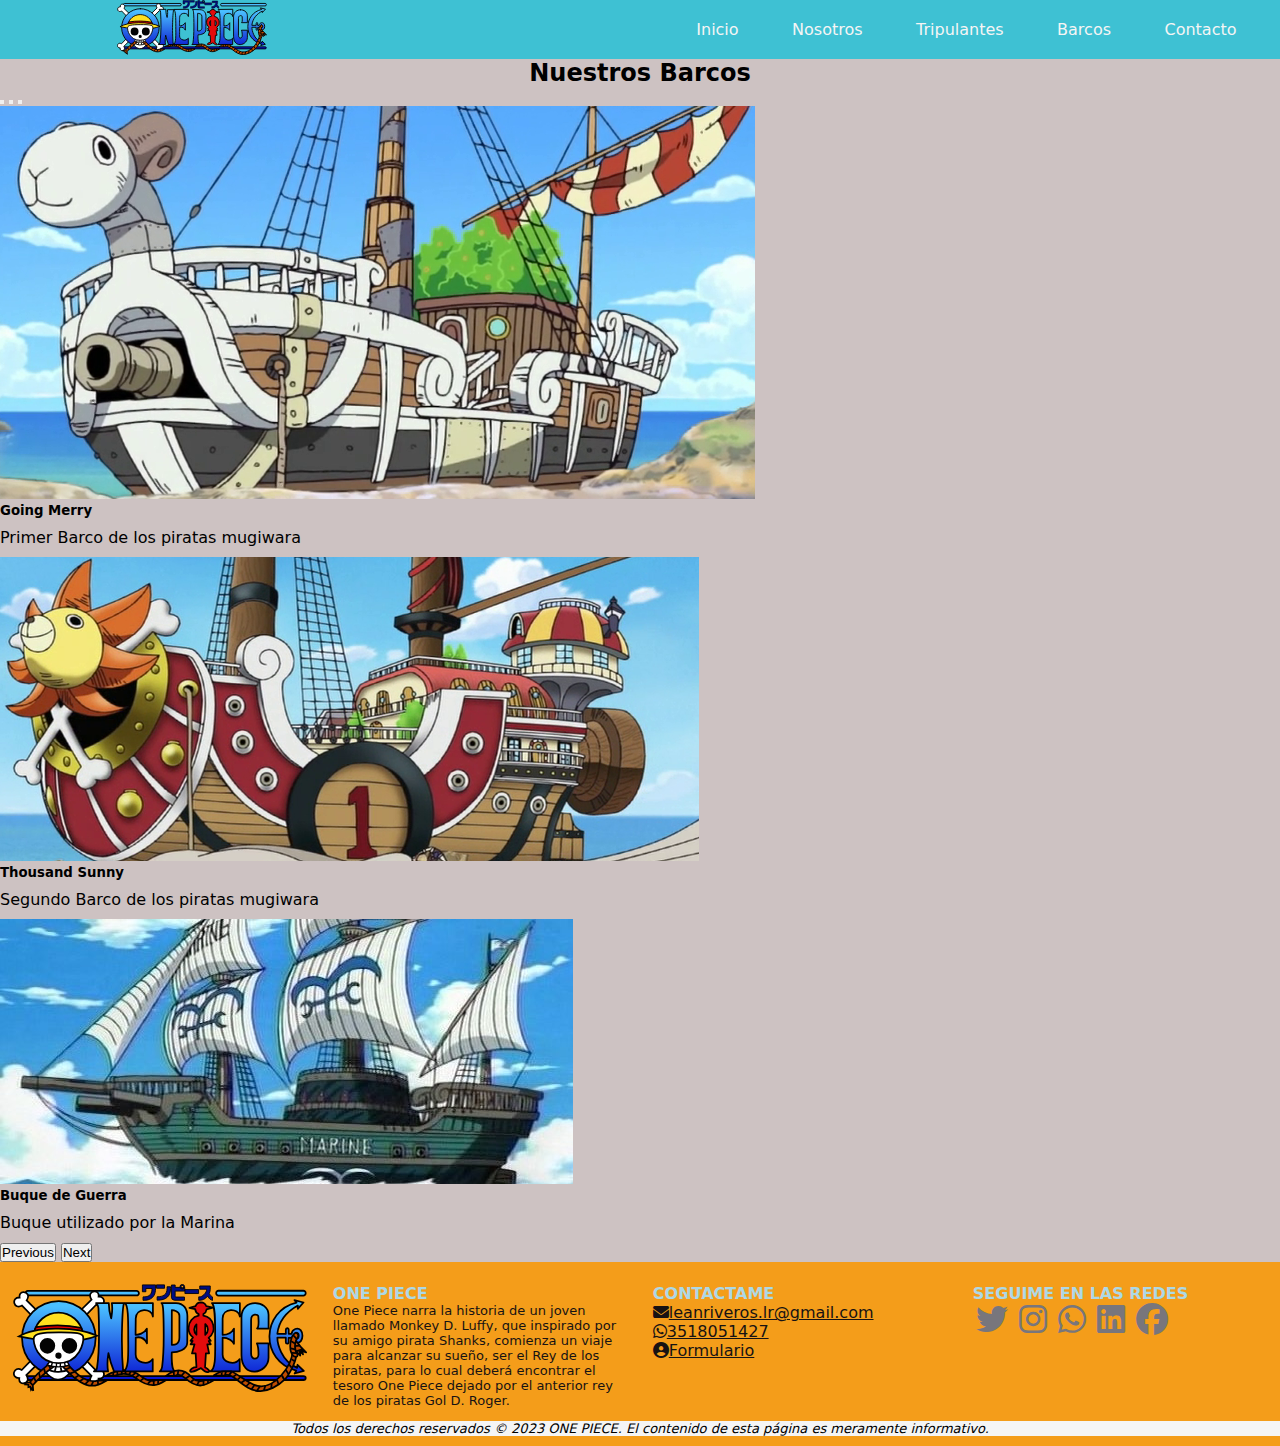
==== commit 54782c50: "link de contacto en el footer" ====
--- a/pages/barcos.html
+++ b/pages/barcos.html
@@ -42,7 +42,7 @@
       </div>
       <!--navbar-->
       <nav>
-        <ul class="navbar">
+        <ul class="navbar mb-2 mb-lg-0">
           <li><a href="../index.html">Inicio</a></li>
           <li><a href="./nosotros.html">Nosotros</a></li>
           <li><a href="./tripulantes.html">Tripulantes</a></li>
@@ -54,92 +54,45 @@
     <!--MAIN-->
     <main>
       <section>
-        <h2>Nuestros Barcos</h2>
-        <div class="w-80">
+        <h2 class="text-center">Nuestros Barcos</h2>
         <div id="carouselExampleCaptions" class="carousel slide">
           <div class="carousel-indicators">
-            <button
-              type="button"
-              data-bs-target="#carouselExampleCaptions"
-              data-bs-slide-to="0"
-              class="active"
-              aria-current="true"
-              aria-label="Slide 1"
-            ></button>
-            <button
-              type="button"
-              data-bs-target="#carouselExampleCaptions"
-              data-bs-slide-to="1"
-              aria-label="Slide 2"
-            ></button>
-            <button
-              type="button"
-              data-bs-target="#carouselExampleCaptions"
-              data-bs-slide-to="2"
-              aria-label="Slide 3"
-            ></button>
+            <button type="button" data-bs-target="#carouselExampleCaptions" data-bs-slide-to="0" class="active" aria-current="true" aria-label="Slide 1"></button>
+            <button type="button" data-bs-target="#carouselExampleCaptions" data-bs-slide-to="1" aria-label="Slide 2"></button>
+            <button type="button" data-bs-target="#carouselExampleCaptions" data-bs-slide-to="2" aria-label="Slide 3"></button>
           </div>
           <div class="carousel-inner">
             <div class="carousel-item active">
-              <img
-                src="../assets/imagenes/Going-Merry.png"
-                class="d-block w-100"
-                alt="going merry barco"
-              />
+              <img src="../assets/imagenes/merry.png" class="d-block w-100" alt="going marry, barco mugiwara">
               <div class="carousel-caption d-none d-md-block">
-                <h5>Going Marry</h5>
-                <p>
-                  Some representative placeholder content for the first slide.
-                </p>
+                <h5>Going Merry</h5>
+                <p>Primer Barco de los piratas mugiwara</p>
               </div>
             </div>
             <div class="carousel-item">
-              <img
-                src="../assets/imagenes/Thousand-Sunny.png"
-                class="d-block w-100"
-                alt="sunny barco"
-              />
+              <img src="../assets/imagenes/sunny.png" class="d-block w-100" alt="Yhousand Sunny, barco mugiwara">
               <div class="carousel-caption d-none d-md-block">
                 <h5>Thousand Sunny</h5>
-                <p>
-                  Some representative placeholder content for the second slide.
-                </p>
+                <p>Segundo Barco de los piratas mugiwara</p>
               </div>
             </div>
             <div class="carousel-item">
-              <img
-                src="../assets/imagenes/Marina-sheep.jfif"
-                class="d-block w-100"
-                alt="marina barco"
-              />
+              <img src="../assets/imagenes/marina.jfif" class="d-block w-100" alt="marina, barco de la marina">
               <div class="carousel-caption d-none d-md-block">
-                <h5>Marina</h5>
-                <p>
-                  Some representative placeholder content for the third slide.
-                </p>
+                <h5>Buque de Guerra</h5>
+                <p>Buque utilizado por la Marina</p>
               </div>
             </div>
           </div>
-          <button
-            class="carousel-control-prev"
-            type="button"
-            data-bs-target="#carouselExampleCaptions"
-            data-bs-slide="prev"
-          >
+          <button class="carousel-control-prev" type="button" data-bs-target="#carouselExampleCaptions" data-bs-slide="prev">
             <span class="carousel-control-prev-icon" aria-hidden="true"></span>
             <span class="visually-hidden">Previous</span>
           </button>
-          <button
-            class="carousel-control-next"
-            type="button"
-            data-bs-target="#carouselExampleCaptions"
-            data-bs-slide="next"
-          >
+          <button class="carousel-control-next" type="button" data-bs-target="#carouselExampleCaptions" data-bs-slide="next">
             <span class="carousel-control-next-icon" aria-hidden="true"></span>
             <span class="visually-hidden">Next</span>
           </button>
         </div>
-      </div>
       </section>
     </main>
     <!--FOOTER-->
@@ -176,7 +129,7 @@
               </a>
             </li>
             <li>
-              <a href="./pages/contacto.html" target="_blank"
+              <a href="./contacto.html" target="_blank"
                 ><i class="fa-solid fa-circle-user"></i>Formulario
               </a>
             </li>
